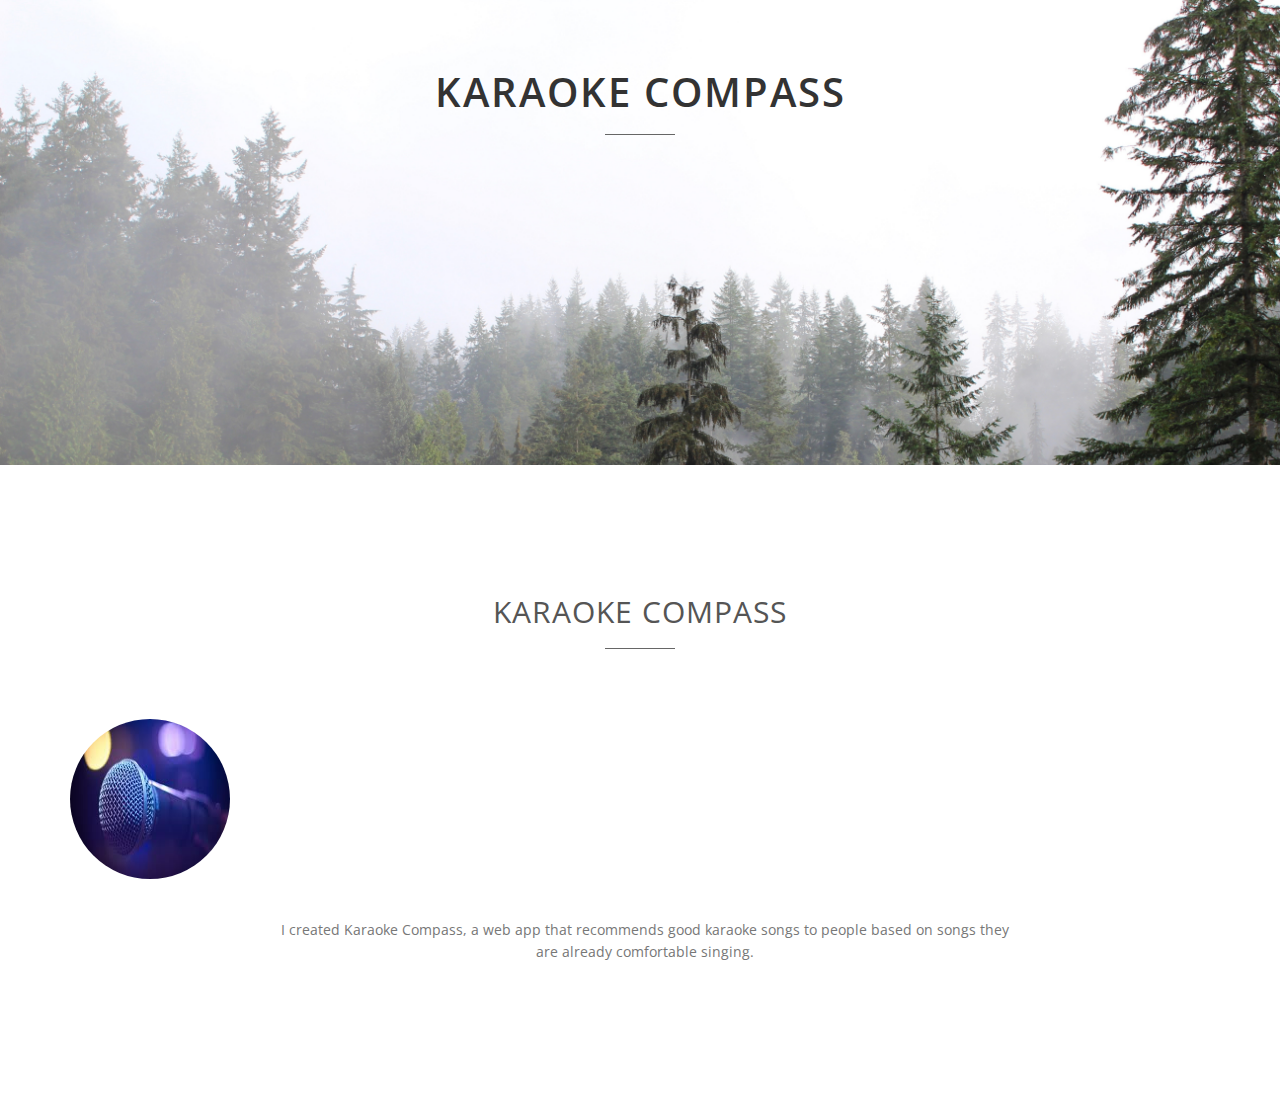
==== karaoke_compass.html @ a1392f0d "Committing changes with new webpages for projects, plus lots of aesthetic changes on index page" ====
<!DOCTYPE html>
<html lang="en">
<head>
<meta charset="utf-8">
<meta name="viewport" content="width=device-width, initial-scale=1">
<title>Jillian Schleicher</title>
<meta name="description" content="">
<meta name="author" content="">

<!-- Favicons
    ================================================== -->
<link rel="shortcut icon" href="img/favicon.ico" type="image/x-icon">
<link rel="apple-touch-icon" href="img/apple-touch-icon.png">
<link rel="apple-touch-icon" sizes="72x72" href="img/apple-touch-icon-72x72.png">
<link rel="apple-touch-icon" sizes="114x114" href="img/apple-touch-icon-114x114.png">

<!-- Bootstrap -->
<link rel="stylesheet" type="text/css"  href="css/bootstrap.css">
<link rel="stylesheet" type="text/css" href="fonts/font-awesome/css/font-awesome.css">

<!-- Stylesheet
    ================================================== -->
<link rel="stylesheet" type="text/css"  href="css/style.css">
<link rel="stylesheet" type="text/css" href="css/nivo-lightbox/nivo-lightbox.css">
<link rel="stylesheet" type="text/css" href="css/nivo-lightbox/default.css">
<link href='http://fonts.googleapis.com/css?family=Open+Sans:400,700,800,600,300' rel='stylesheet' type='text/css'>
<script type="text/javascript" src="js/modernizr.custom.js"></script>

<!-- HTML5 shim and Respond.js for IE8 support of HTML5 elements and media queries -->
<!-- WARNING: Respond.js doesn't work if you view the page via file:// -->
<!--[if lt IE 9]>
      <script src="https://oss.maxcdn.com/html5shiv/3.7.2/html5shiv.min.js"></script>
      <script src="https://oss.maxcdn.com/respond/1.4.2/respond.min.js"></script>
    <![endif]-->
</head>
<body id="page-top" data-spy="scroll" data-target=".navbar-fixed-top">

<!-- Header -->
<header id="header">
  <div class="intro">
    <div class="container">
      <div class="row">
        <div class="intro-text">
          <h1>Karaoke Compass</h1>
          <hr>
      </div>
    </div>
  </div>
</header>
<!-- Navigation -->
<!--<div id="nav">
  <nav class="navbar navbar-custom">
    <div class="container">
      <div class="navbar-header">
        <button type="button" class="navbar-toggle" data-toggle="collapse" data-target=".navbar-main-collapse"> <i class="fa fa-bars"></i> </button>
      </div>
-->
      <!-- Collect the nav links, forms, and other content for toggling -->
<!--      <div class="collapse navbar-collapse navbar-main-collapse">
        <ul class="nav navbar-nav">
-->
          <!-- Hidden li included to remove active class from about link when scrolled up past about section -->
<!--          <li class="hidden"> <a href="#page-top"></a> </li>
          <li> <a class="page-scroll" href="#about">About</a> </li>
          <li> <a class="page-scroll" href="#projects">Projects</a> </li>
          <li> <a class="page-scroll" href="#contact">Contact</a> </li>
        </ul>
      </div>
    </div>
  </nav>
</div>
-->
<!-- About Section -->
<div id="about">
  <div class="container">
    <div class="section-title text-center center">
      <h2>Karaoke Compass</h2>
      <hr>
    </div>
    <div class="row">
      <div class="col-sm-6 col-md-3 col-lg-4 graphic">
      <!--<div class="col-md-12 text-center">--><img src="img/projects/karaoke_compass.jpeg" class="img-responsive">
    </div>
      <div class="col-md-8 col-md-offset-2">
        <div class="about-text">
          <p>I created Karaoke Compass, a web app that recommends good karaoke songs to people based on songs they are already
          comfortable singing.</p>

<!--          <a href="#projects" class="btn btn-default btn-lg page-scroll">My Projects</a> --> <!--</div>
      </div>
    </div>
  </div>
</div>
-->
<!-- projects Section -->
<!--<div id="projects">
  <div class="container">
    <div class="section-title text-center center">
      <h2>My Projects</h2>
      <hr>
    </div>
-->
<!--    <div class="categories">
      <ul class="cat">
        <li>
          <ol class="type">
            <li><a href="#" data-filter="*" class="active">All</a></li>
            <li><a href="#" data-filter=".graphic">Graphic Design</a></li>
            <li><a href="#" data-filter=".illustration">Illustration</a></li>
            <li><a href="#" data-filter=".photography">Photography</a></li>
          </ol>
        </li>
      </ul>
      <div class="clearfix"></div>
-->
<!--
    </div>
    <div class="row">
      <div class="projects-items">
        <div class="col-sm-6 col-md-3 col-lg-4 graphic">
          <div class="projects-item">
            <div class="hover-bg"> <a href="img/projects/01-large.jpg" title="Project Title" data-lightbox-gallery="gallery1">
              <div class="hover-text">
                <h4>Karaoke Compass</h4>
              </div>
              <img src="img/projects/karaoke_compass.jpeg" class="img-responsive" alt="Project Title"> </a> </div>
          </div>
        </div>
        <div class="col-sm-6 col-md-3 col-lg-4 graphic">
          <div class="projects-item">
            <div class="hover-bg"> <a href="img/projects/02-large.jpg" title="Project Title" data-lightbox-gallery="gallery1">
              <div class="hover-text">
                <h4>Magma Mixing</h4>
              </div>
              <img src="img/projects/mixing_bowl.png" class="img-responsive" alt="Project Title"> </a> </div>
          </div>
        </div>
-->
<!--
        <div class="col-sm-6 col-md-3 col-lg-3 graphic">
          <div class="projects-item">
            <div class="hover-bg"> <a href="img/projects/03-large.jpg" title="Project Title" data-lightbox-gallery="gallery1">
              <div class="hover-text">
                <h4>Project Title</h4>
              </div>
              <img src="img/projects/03-small.jpg" class="img-responsive" alt="Project Title"> </a> </div>
          </div>
        </div>
        <div class="col-sm-6 col-md-3 col-lg-3 graphic">
          <div class="projects-item">
            <div class="hover-bg"> <a href="img/projects/04-large.jpg" title="Project Title" data-lightbox-gallery="gallery1">
              <div class="hover-text">
                <h4>Project Title</h4>
              </div>
              <img src="img/projects/04-small.jpg" class="img-responsive" alt="Project Title"> </a> </div>
          </div>
        </div>
        <div class="col-sm-6 col-md-3 col-lg-3 illustration">
          <div class="projects-item">
            <div class="hover-bg"> <a href="img/projects/05-large.jpg" title="Project Title" data-lightbox-gallery="gallery1">
              <div class="hover-text">
                <h4>Project Title</h4>
              </div>
              <img src="img/projects/05-small.jpg" class="img-responsive" alt="Project Title"> </a> </div>
          </div>
        </div>
        <div class="col-sm-6 col-md-3 col-lg-3 photography">
          <div class="projects-item">
            <div class="hover-bg"> <a href="img/projects/06-large.jpg" title="Project Title" data-lightbox-gallery="gallery1">
              <div class="hover-text">
                <h4>Project Title</h4>
              </div>
              <img src="img/projects/06-small.jpg" class="img-responsive" alt="Project Title"> </a> </div>
          </div>
        </div>
        <div class="col-sm-6 col-md-3 col-lg-3 photography">
          <div class="projects-item">
            <div class="hover-bg"> <a href="img/projects/07-large.jpg" title="Project Title" data-lightbox-gallery="gallery1">
              <div class="hover-text">
                <h4>Project Title</h4>
              </div>
              <img src="img/projects/07-small.jpg" class="img-responsive" alt="Project Title"> </a> </div>
          </div>
        </div>
        <div class="col-sm-6 col-md-3 col-lg-3 graphic">
          <div class="projects-item">
            <div class="hover-bg"> <a href="img/projects/08-large.jpg" title="Project Title" data-lightbox-gallery="gallery1">
              <div class="hover-text">
                <h4>Project Title</h4>
              </div>
              <img src="img/projects/08-small.jpg" class="img-responsive" alt="Project Title"> </a> </div>
          </div>
        </div>
        <div class="col-sm-6 col-md-3 col-lg-3 illustration">
          <div class="projects-item">
            <div class="hover-bg"> <a href="img/projects/09-large.jpg" title="Project Title" data-lightbox-gallery="gallery1">
              <div class="hover-text">
                <h4>Project Title</h4>
              </div>
              <img src="img/projects/09-small.jpg" class="img-responsive" alt="Project Title"> </a> </div>
          </div>
        </div>
        <div class="col-sm-6 col-md-3 col-lg-3 photography">
          <div class="projects-item">
            <div class="hover-bg"> <a href="img/projects/10-large.jpg" title="Project Title" data-lightbox-gallery="gallery1">
              <div class="hover-text">
                <h4>Project Title</h4>
              </div>
              <img src="img/projects/10-small.jpg" class="img-responsive" alt="Project Title"> </a> </div>
          </div>
        </div>
        <div class="col-sm-6 col-md-3 col-lg-3 photography">
          <div class="projects-item">
            <div class="hover-bg"> <a href="img/projects/11-large.jpg" title="Project Title" data-lightbox-gallery="gallery1">
              <div class="hover-text">
                <h4>Project Title</h4>
              </div>
              <img src="img/projects/11-small.jpg" class="img-responsive" alt="Project Title"> </a> </div>
          </div>
        </div>
        <div class="col-sm-6 col-md-3 col-lg-3 graphic">
          <div class="projects-item">
            <div class="hover-bg"> <a href="img/projects/12-large.jpg" title="Project Title" data-lightbox-gallery="gallery1">
              <div class="hover-text">
                <h4>Project Title</h4>
              </div>
              <img src="img/projects/12-small.jpg" class="img-responsive" alt="Project Title"> </a> </div>
          </div>
        </div> -->
<!--      </div>
    </div>
  </div>
</div>
-->
<!-- Contact Section -->
<!--
<div id="contact" class="text-center">
  <div class="container">
    <div class="section-title center">
      <h2>Get In Touch</h2>
      <hr>
    </div>
    <div class="col-md-8 col-md-offset-2">
      <form name="sentMessage" id="contactForm" novalidate>
        <div class="row">
          <div class="col-md-6">
            <div class="form-group">
              <input type="text" id="name" class="form-control" placeholder="Name" required="required">
              <p class="help-block text-danger"></p>
            </div>
          </div>
          <div class="col-md-6">
            <div class="form-group">
              <input type="email" id="email" class="form-control" placeholder="Email" required="required">
              <p class="help-block text-danger"></p>
            </div>
          </div>
        </div>
        <div class="form-group">
          <textarea name="message" id="message" class="form-control" rows="4" placeholder="Message" required></textarea>
          <p class="help-block text-danger"></p>
        </div>
        <div id="success"></div>
        <button type="submit" class="btn btn-default btn-lg">Send Message</button>
      </form>
      <div class="social">
        <ul>
          <li><a href="https://github.com/jmschleicher11"><i class="fa fa-github"></i></a></li>
          <li><a href="https://www.linkedin.com/in/jillian-schleicher/"><i class="fa fa-linkedin-square"></i></a></li>
          <li><a href="https://www.youtube.com/channel/UCqGw4RT7J3ptN88zyoJSFWA"><i class="fa fa-youtube"></i></a></li>
        </ul>
      </div>
    </div>
  </div>
</div>
<div id="footer">
  <div class="container text-center">
    <div class="fnav">
      <p>Copyright &copy; 2016 Magnum. Designed by <a href="http://www.templatewire.com" rel="nofollow">TemplateWire</a></p>
    </div>
  </div>
</div>
-->
<script type="text/javascript" src="js/jquery.1.11.1.js"></script>
<script type="text/javascript" src="js/bootstrap.js"></script>
<script type="text/javascript" src="js/SmoothScroll.js"></script>
<script type="text/javascript" src="js/nivo-lightbox.js"></script>
<script type="text/javascript" src="js/jquery.isotope.js"></script>
<script type="text/javascript" src="js/jqBootstrapValidation.js"></script>
<script type="text/javascript" src="js/contact_me.js"></script>
<script type="text/javascript" src="js/main.js"></script>
</body>
</html>
---- css/style.css ----
body, html {
	font-family: 'Open Sans', sans-serif;
	text-rendering: optimizeLegibility !important;
	-webkit-font-smoothing: antialiased !important;
	color: #777;
	width: 100% !important;
	height: 100% !important;
}
h2 {
	margin: 0 0 20px 0;
	color: #555;
	text-transform: uppercase;
	letter-spacing: 1px;
	font-weight: 400;
	font-size: 30px;
}
h3, h4 {
	color: #222;
	font-size: 18px;
	font-weight: 300;
	letter-spacing: 1px;
}
h5 {
	text-transform: uppercase;
	font-weight: 700;
	line-height: 20px;
}
p.intro {
	font-size: 16px;
	margin: 12px 0 0;
	line-height: 24px;
}
a {
	color: #555;
}
a:hover, a:focus {
	text-decoration: none;
	color: #000;
}
ul, ol {
	list-style: none;
}
.clearfix:after {
	visibility: hidden;
	display: block;
	font-size: 0;
	content: " ";
	clear: both;
	height: 0;
}
.clearfix {
	display: inline-block;
}
* html .clearfix {
	height: 1%;
}
.clearfix {
	display: block;
}
ul, ol {
	padding: 0;
	webkit-padding: 0;
	moz-padding: 0;
}
hr {
	height: 1px;
	width: 70px;
	text-align: center;
	position: relative;
	background: #666;
	margin: 0 auto;
	margin-bottom: 30px;
	border: 0;
}
/* Navigation */
#nav {
	z-index: 9999;
}
#nav.affix {
	position: fixed;
	top: 0;
	width: 100%
}
.navbar .navbar-nav {
	display: inline-block;
	float: none;
	vertical-align: top;
}
.navbar .navbar-collapse {
	text-align: center;
}
.navbar-custom {
	margin-bottom: 0;
	background-color: #f6f6f6;
	border-radius: 0px;
	padding: 10px 0;
	border-bottom: 2px solid #fff;
}
.navbar-custom a {
	color: #555;
}
.navbar-custom .nav li a {
	margin: 0 60px;
	text-transform: uppercase;
	letter-spacing: 2px;
	-webkit-transition: background .3s ease-in-out;
	-moz-transition: background .3s ease-in-out;
	transition: background .3s ease-in-out;
}
.navbar-custom .nav li a:hover {
	outline: 0;
	color: #000;
	background-color: transparent;
}
.navbar-custom .nav li a:focus, .navbar-custom .nav li a:active {
	outline: 0;
	background-color: transparent;
	color: #000;
}
.navbar-custom .nav li.active {
	outline: 0;
}
.navbar-custom .nav li.active a {
	background-color: rgba(255,255,255,.3);
}
.navbar-custom .nav li.active a:hover {
	color: #fff;
}
.btn-default {
	text-transform: uppercase;
	color: #555;
	background-color: transparent;
	border-color: #777;
	padding: 14px 20px;
	margin: 0;
	font-size: 16px;
	border-radius: 0;
}
.btn-default:hover, .btn-default:focus, .btn-default.focus, .btn-default:active, .btn-default.active {
	color: #fff;
	background-color: #121d1f;
	border-color: #121d1f;
}
/* Header Section */
.intro {
	display: table;
	width: 100%;
	padding: 0;
	text-align: center;
	color: #333;
	background: url(../img/intro-bg.jpg) no-repeat center top;
	background-color: #e5e5e5;
	-webkit-background-size: cover;
	-moz-background-size: cover;
	background-size: cover;
	-o-background-size: cover;
}
.section-title.center {
	padding: 10px 0 40px 0;
}
.intro h1 {
	font-size: 40px;
	font-weight: 600;
	letter-spacing: 2px;
	text-transform: uppercase;
	margin-bottom: 20px;
	color: #333;
}
.intro p {
	font-size: 20px;
	margin-bottom: 40px;
	margin-top: 20px;
}
header .intro-text {
	padding-top: 50px;
	padding-bottom: 300px;
}
/* About Section */
#about {
	padding: 120px 0;
}
#about .about-text {
	margin-left: 10px;
	text-align: center;
}
#about img {
	border-radius: 50%;
	width: 160px;
	height: 160px;
	display: inline-block;
}
#about p {
	margin-top: 40px;
	margin-bottom: 30px;
	line-height: 22px;
}
/* Portfolio Section */
#portfolio {
	padding: 120px 0;
	background: #f6f6f6;
}
.categories {
	padding-bottom: 30px;
	text-align: center;
}
ul.cat li {
	display: inline-block;
	margin-left: 30 px;
  margin-right: 30 px;

}
ol.type li {
	display: inline-block;
	margin-left: 30 px;
	margin-right: 30 px;
	width: 50%;
}
ol.type li a {
	border: 1px solid #777;
	color: #555;
	padding: 8px 20px;
}
ol.type li a.active {
	background: #222;
	border: 1px solid #222;
	color: #fff;
}
ol.type li a:hover {
	background: #222;
	border: 1px solid #222;
	color: #fff;
}
.isotope-item {
	z-index: 2
}
.isotope-hidden.isotope-item {
	z-index: 1
}
.isotope, .isotope .isotope-item {
	/* change duration value to whatever you like */
	-webkit-transition-duration: 0.8s;
	-moz-transition-duration: 0.8s;
	transition-duration: 0.8s;
}
.isotope-item {
	margin-right: -1px;
	-webkit-backface-visibility: hidden;
	backface-visibility: hidden;
}
.isotope {
	-webkit-backface-visibility: hidden;
	backface-visibility: hidden;
	-webkit-transition-property: height, width;
	-moz-transition-property: height, width;
	transition-property: height, width;
}
.isotope .isotope-item {
	-webkit-backface-visibility: hidden;
	backface-visibility: hidden;
	-webkit-transition-property: -webkit-transform, opacity;
	-moz-transition-property: -moz-transform, opacity;
	transition-property: transform, opacity;
}
.portfolio-item {
	margin: 20px 0;
	-webkit-transition: all 0.5s ease-out;
	-moz-transition: all 0.5s ease-out;
	-ms-transition: all 0.5s ease-out;
	-o-transition: all 0.5s ease-out;
	transition: all 0.5s ease-out;
}
.portfolio-item:hover {
	-webkit-transform: scale(1.1);
	-moz-transform: scale(1.1);
	-ms-transform: scale(1.1);
	-o-transform: scale(1.1);
	transform: scale(1.1);
}
.portfolio-item .hover-bg {
	height: 195px;
	overflow: hidden;
	position: relative;
}
.hover-bg .hover-text {
	position: absolute;
	text-align: center;
	margin: 0 auto;
	color: #ffffff;
	background: rgba(0, 0, 0, 0.66);
	padding: 30% 0 0 0;
	height: 100%;
	width: 100%;
	opacity: 0;
	transition: all 0.5s;
}
.hover-bg .hover-text>h4 {
	text-transform: uppercase;
	opacity: 0;
	color: #fff;
	-webkit-transform: translateY(100%);
	transform: translateY(100%);
	transition: all 0.3s;
}
.hover-bg:hover .hover-text>h4 {
	opacity: 1;
	-webkit-backface-visibility: hidden;
	-webkit-transform: translateY(0);
	transform: translateY(0);
}
.hover-bg .hover-text>i {
	opacity: 0;
	-webkit-transform: translateY(0);
	transform: translateY(0);
	transition: all 0.3s;
}
.hover-bg:hover .hover-text>i {
	opacity: 1;
	-webkit-backface-visibility: hidden;
	-webkit-transform: translateY(100%);
	transform: translateY(100%);
}
.hover-bg:hover .hover-text {
	opacity: 1;
}
#portfolio i.fa {
	font-size: 20px;
	padding: 5px;
	color: #E87E04;
}
/* Contact Section */
#contact {
	padding: 120px 0 60px 0;
}
#contact h3 {
	padding-top: 20px;
	font-size: 20px;
	font-weight: 400;
	color: #fff;
}
#contact form {
	padding: 30px 0;
}
#contact .text-danger {
	color: #E87E04;
	text-align: left;
}
label {
	font-size: 12px;
	font-weight: 400;
	font-family: 'Open Sans', sans-serif;
	float: left;
}
#contact .form-control {
	display: block;
	width: 100%;
	padding: 6px 12px;
	font-size: 14px;
	line-height: 1.42857143;
	color: #2c3e50;
	background-color: rgba(255,255,255,0.8);
	background-image: none;
	border: 1px solid #999;
	border-radius: 0;
	-webkit-box-shadow: none;
	box-shadow: none;
	-webkit-transition: none;
	-o-transition: none;
	transition: none;
}
#contact .form-control:focus {
	border-color: inherit;
	outline: 0;
	-webkit-box-shadow: transparent;
	box-shadow: transparent;
}
.form-control::-webkit-input-placeholder {
color: #2c3e50;
}
.form-control:-moz-placeholder {
color: #2c3e50;
}
.form-control::-moz-placeholder {
color: #2c3e50;
}
.form-control:-ms-input-placeholder {
color: #2c3e50;
}
#contact .social {
	margin-top: 80px;
}
#contact .social ul li {
	display: inline-block;
	margin: 0 20px;
}
#contact .social i.fa {
	font-size: 40px;
	padding: 4px;
	color: #444;
	transition: all 0.5s;
}
#contact .social i.fa:hover {
	color: #000;
}
.btn:active, .btn.active {
	background-image: none;
	outline: 0;
	-webkit-box-shadow: none;
	box-shadow: none;
}
a:focus, .btn:focus, .btn:active:focus, .btn.active:focus, .btn.focus, .btn:active.focus, .btn.active.focus {
	outline: none;
	outline-offset: none;
}
/* Footer Section*/
#footer {
	background: #f6f6f6;
	color: #777;
	padding: 30px 0 25px 0;
}
#footer p {
	font-size: 13px;
}
#footer a {
	color: #555;
}
#footer a:hover {
	color: #000;
}
.center {
    display: block;
    margin-left: auto;
    margin-right: auto;
    width: 50%;
}
---- css/nivo-lightbox/default.css ----
/*
 * Nivo Lightbox Default Theme v1.0
 * http://dev7studios.com/nivo-lightbox
 *
 * Copyright 2013, Dev7studios
 * Free to use and abuse under the MIT license.
 * http://www.opensource.org/licenses/mit-license.php
 */
 
 .nivo-lightbox-theme-default * {
    -webkit-box-sizing: initial !important;
    -moz-box-sizing: initial !important;
    box-sizing: initial !important;
 }
.nivo-lightbox-theme-default.nivo-lightbox-overlay { 
	background: #666;
	background: rgba(0,0,0,0.6); 
}
.nivo-lightbox-theme-default .nivo-lightbox-content.nivo-lightbox-loading { background: url(loading.gif) no-repeat 50% 50%; }

.nivo-lightbox-theme-default .nivo-lightbox-nav {
	top: 10%;
	width: 8%;
	height: 80%;
	text-indent: -9999px;
	background-repeat: no-repeat;
	background-position: 50% 50%;
	opacity: 0.5;
}
.nivo-lightbox-theme-default .nivo-lightbox-nav:hover { 
	opacity: 1; 
	background-color: transparent;
}
.nivo-lightbox-theme-default .nivo-lightbox-prev { 
	background-image: url(prev.png); 
	border-radius: 0 3px 3px 0;
}
.nivo-lightbox-theme-default .nivo-lightbox-next { 
	background-image: url(next.png); 
	border-radius: 3px 0 0 3px;
}

.nivo-lightbox-theme-default .nivo-lightbox-close {
	display: block;
	background: url(close.png) no-repeat 5px 5px;
	width: 16px;
	height: 16px;
	text-indent: -9999px;
	padding: 5px;
	opacity: 0.5;
}
.nivo-lightbox-theme-default .nivo-lightbox-close:hover { opacity: 1; }

.nivo-lightbox-theme-default .nivo-lightbox-title-wrap { bottom: -7%; }
.nivo-lightbox-theme-default .nivo-lightbox-title {
	font: 14px/20px 'Helvetica Neue', Helvetica, Arial, sans-serif;
	font-style: normal;
	font-weight: normal;
	background: #000;
	color: #fff;
	padding: 7px 15px;
	border-radius: 30px;
}

.nivo-lightbox-theme-default .nivo-lightbox-image img {
	background: #fff;
	-webkit-box-shadow: 0px 1px 1px rgba(0,0,0,0.4);
	   -moz-box-shadow: 0px 1px 1px rgba(0,0,0,0.4);
	        box-shadow: 0px 1px 1px rgba(0,0,0,0.4);
}
.nivo-lightbox-theme-default .nivo-lightbox-ajax,
.nivo-lightbox-theme-default .nivo-lightbox-inline {
	background: #fff;
	padding: 40px;
	-webkit-box-shadow: 0px 1px 1px rgba(0,0,0,0.4);
	   -moz-box-shadow: 0px 1px 1px rgba(0,0,0,0.4);
	        box-shadow: 0px 1px 1px rgba(0,0,0,0.4);
}

@media (-webkit-min-device-pixel-ratio: 1.3),
       (-o-min-device-pixel-ratio: 2.6/2),
       (min--moz-device-pixel-ratio: 1.3),
       (min-device-pixel-ratio: 1.3),
       (min-resolution: 1.3dppx) {

	.nivo-lightbox-theme-default .nivo-lightbox-content.nivo-lightbox-loading { 
		background-image: url(loading@2x.gif); 
		background-size: 32px 32px;
	}
	.nivo-lightbox-theme-default .nivo-lightbox-prev { 
		background-image: url(prev@2x.png); 
		background-size: 48px 48px;
	}
	.nivo-lightbox-theme-default .nivo-lightbox-next { 
		background-image: url(next@2x.png); 
		background-size: 48px 48px;
	}
	.nivo-lightbox-theme-default .nivo-lightbox-close { 
		background-image: url(close@2x.png); 
		background-size: 16px 16px;
	}
	
}
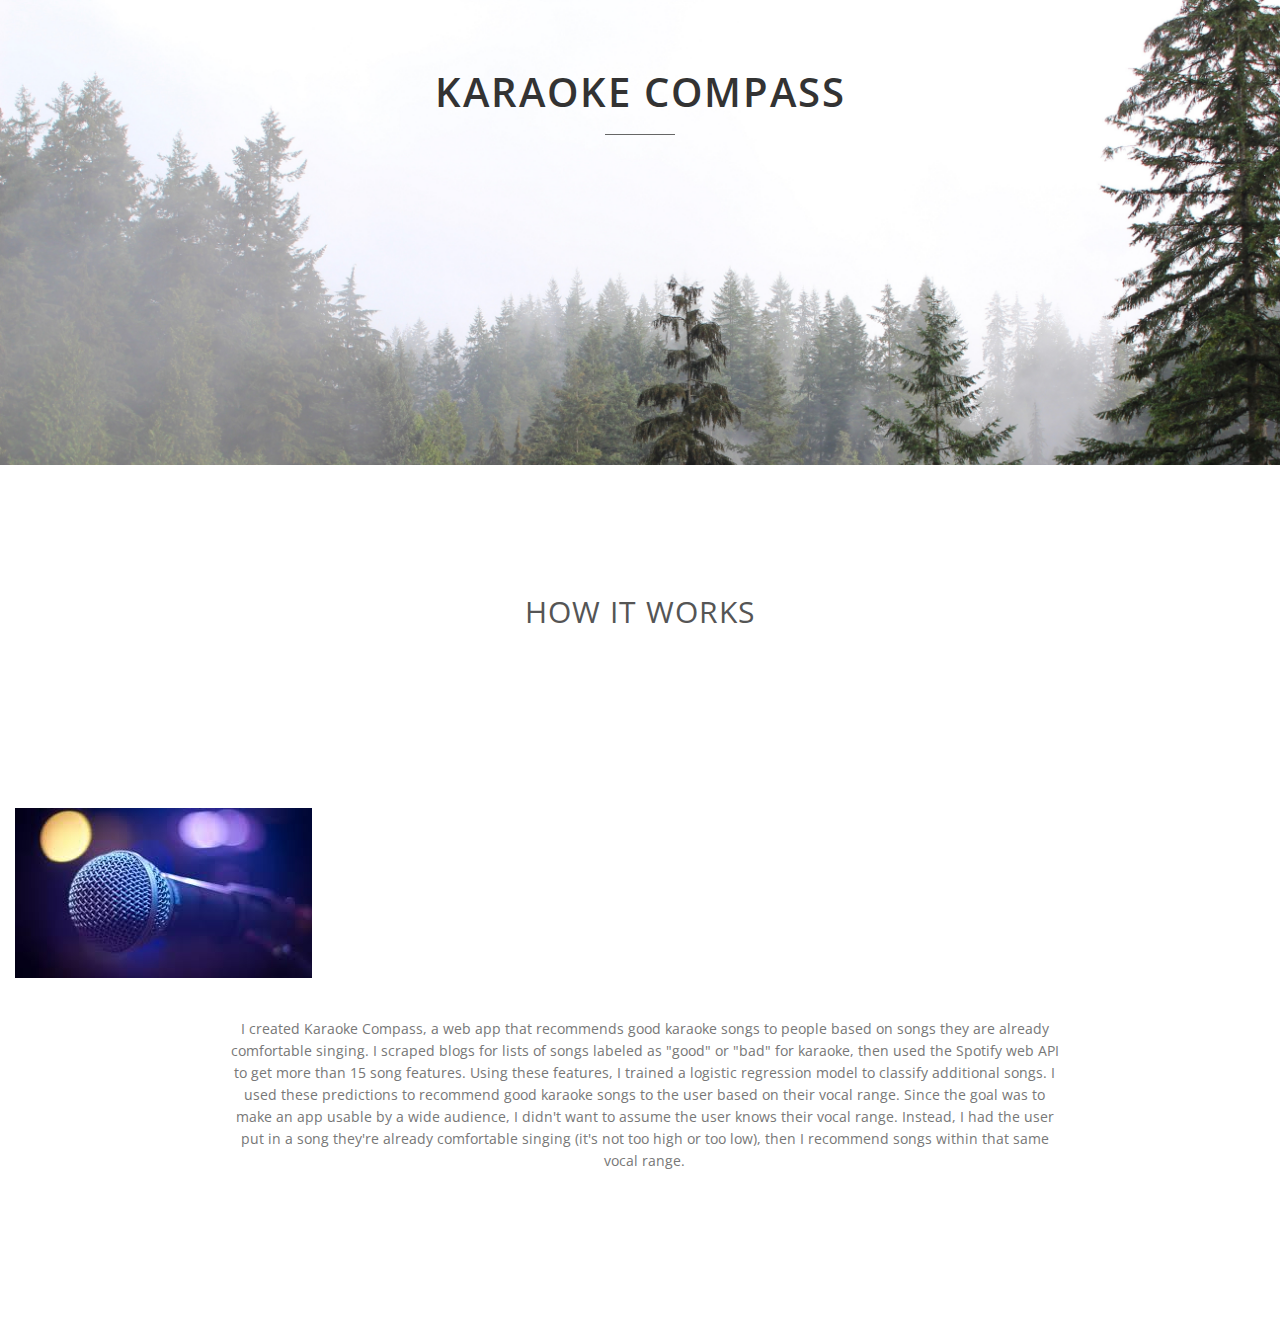
==== commit 4309c9ab: "Playing with k_c page to add information about it" ====
--- a/karaoke_compass.html
+++ b/karaoke_compass.html
@@ -46,6 +46,7 @@
       </div>
     </div>
   </div>
+</div>
 </header>
 <!-- Navigation -->
 <!--<div id="nav">
@@ -74,213 +75,36 @@
 <div id="about">
   <div class="container">
     <div class="section-title text-center center">
-      <h2>Karaoke Compass</h2>
-      <hr>
+      <h2>How it works</h2>
     </div>
-    <div class="row">
-      <div class="col-sm-6 col-md-3 col-lg-4 graphic">
-      <!--<div class="col-md-12 text-center">--><img src="img/projects/karaoke_compass.jpeg" class="img-responsive">
-    </div>
-      <div class="col-md-8 col-md-offset-2">
-        <div class="about-text">
-          <p>I created Karaoke Compass, a web app that recommends good karaoke songs to people based on songs they are already
-          comfortable singing.</p>
-
-<!--          <a href="#projects" class="btn btn-default btn-lg page-scroll">My Projects</a> --> <!--</div>
+  </div>
+</div>
+<div class="portfolio">
+  <div class="col-lg-4 graphic">
+    <img src="img/projects/karaoke_compass.jpeg" class="img responsive">
+  </div>
+</div>
+  <!-- About Section -->
+  <div id="about">
+      <div class="row">
+        <div class="col-md-8 col-md-offset-2">
+          <div class="about-text">
+            <p>I created Karaoke Compass, a web app that recommends good karaoke songs to people based on songs they are already
+            comfortable singing. I scraped blogs for lists of songs labeled as "good" or "bad" for karaoke, then used the Spotify
+            web API to get more than 15 song features. Using these features, I trained a logistic regression model to classify
+            additional songs. I used these predictions to recommend good karaoke songs to the user based on their vocal range.
+            Since the goal was to make an app usable by a wide audience, I didn't want to assume the user knows their vocal range.
+            Instead, I had the user put in a song they're already comfortable singing (it's not too high or too low), then I recommend
+            songs within that same vocal range.</p>
+          </div>
+        </div>
       </div>
     </div>
   </div>
 </div>
--->
-<!-- projects Section -->
-<!--<div id="projects">
-  <div class="container">
-    <div class="section-title text-center center">
-      <h2>My Projects</h2>
-      <hr>
-    </div>
--->
-<!--    <div class="categories">
-      <ul class="cat">
-        <li>
-          <ol class="type">
-            <li><a href="#" data-filter="*" class="active">All</a></li>
-            <li><a href="#" data-filter=".graphic">Graphic Design</a></li>
-            <li><a href="#" data-filter=".illustration">Illustration</a></li>
-            <li><a href="#" data-filter=".photography">Photography</a></li>
-          </ol>
-        </li>
-      </ul>
-      <div class="clearfix"></div>
--->
-<!--
-    </div>
-    <div class="row">
-      <div class="projects-items">
-        <div class="col-sm-6 col-md-3 col-lg-4 graphic">
-          <div class="projects-item">
-            <div class="hover-bg"> <a href="img/projects/01-large.jpg" title="Project Title" data-lightbox-gallery="gallery1">
-              <div class="hover-text">
-                <h4>Karaoke Compass</h4>
-              </div>
-              <img src="img/projects/karaoke_compass.jpeg" class="img-responsive" alt="Project Title"> </a> </div>
-          </div>
-        </div>
-        <div class="col-sm-6 col-md-3 col-lg-4 graphic">
-          <div class="projects-item">
-            <div class="hover-bg"> <a href="img/projects/02-large.jpg" title="Project Title" data-lightbox-gallery="gallery1">
-              <div class="hover-text">
-                <h4>Magma Mixing</h4>
-              </div>
-              <img src="img/projects/mixing_bowl.png" class="img-responsive" alt="Project Title"> </a> </div>
-          </div>
-        </div>
--->
-<!--
-        <div class="col-sm-6 col-md-3 col-lg-3 graphic">
-          <div class="projects-item">
-            <div class="hover-bg"> <a href="img/projects/03-large.jpg" title="Project Title" data-lightbox-gallery="gallery1">
-              <div class="hover-text">
-                <h4>Project Title</h4>
-              </div>
-              <img src="img/projects/03-small.jpg" class="img-responsive" alt="Project Title"> </a> </div>
-          </div>
-        </div>
-        <div class="col-sm-6 col-md-3 col-lg-3 graphic">
-          <div class="projects-item">
-            <div class="hover-bg"> <a href="img/projects/04-large.jpg" title="Project Title" data-lightbox-gallery="gallery1">
-              <div class="hover-text">
-                <h4>Project Title</h4>
-              </div>
-              <img src="img/projects/04-small.jpg" class="img-responsive" alt="Project Title"> </a> </div>
-          </div>
-        </div>
-        <div class="col-sm-6 col-md-3 col-lg-3 illustration">
-          <div class="projects-item">
-            <div class="hover-bg"> <a href="img/projects/05-large.jpg" title="Project Title" data-lightbox-gallery="gallery1">
-              <div class="hover-text">
-                <h4>Project Title</h4>
-              </div>
-              <img src="img/projects/05-small.jpg" class="img-responsive" alt="Project Title"> </a> </div>
-          </div>
-        </div>
-        <div class="col-sm-6 col-md-3 col-lg-3 photography">
-          <div class="projects-item">
-            <div class="hover-bg"> <a href="img/projects/06-large.jpg" title="Project Title" data-lightbox-gallery="gallery1">
-              <div class="hover-text">
-                <h4>Project Title</h4>
-              </div>
-              <img src="img/projects/06-small.jpg" class="img-responsive" alt="Project Title"> </a> </div>
-          </div>
-        </div>
-        <div class="col-sm-6 col-md-3 col-lg-3 photography">
-          <div class="projects-item">
-            <div class="hover-bg"> <a href="img/projects/07-large.jpg" title="Project Title" data-lightbox-gallery="gallery1">
-              <div class="hover-text">
-                <h4>Project Title</h4>
-              </div>
-              <img src="img/projects/07-small.jpg" class="img-responsive" alt="Project Title"> </a> </div>
-          </div>
-        </div>
-        <div class="col-sm-6 col-md-3 col-lg-3 graphic">
-          <div class="projects-item">
-            <div class="hover-bg"> <a href="img/projects/08-large.jpg" title="Project Title" data-lightbox-gallery="gallery1">
-              <div class="hover-text">
-                <h4>Project Title</h4>
-              </div>
-              <img src="img/projects/08-small.jpg" class="img-responsive" alt="Project Title"> </a> </div>
-          </div>
-        </div>
-        <div class="col-sm-6 col-md-3 col-lg-3 illustration">
-          <div class="projects-item">
-            <div class="hover-bg"> <a href="img/projects/09-large.jpg" title="Project Title" data-lightbox-gallery="gallery1">
-              <div class="hover-text">
-                <h4>Project Title</h4>
-              </div>
-              <img src="img/projects/09-small.jpg" class="img-responsive" alt="Project Title"> </a> </div>
-          </div>
-        </div>
-        <div class="col-sm-6 col-md-3 col-lg-3 photography">
-          <div class="projects-item">
-            <div class="hover-bg"> <a href="img/projects/10-large.jpg" title="Project Title" data-lightbox-gallery="gallery1">
-              <div class="hover-text">
-                <h4>Project Title</h4>
-              </div>
-              <img src="img/projects/10-small.jpg" class="img-responsive" alt="Project Title"> </a> </div>
-          </div>
-        </div>
-        <div class="col-sm-6 col-md-3 col-lg-3 photography">
-          <div class="projects-item">
-            <div class="hover-bg"> <a href="img/projects/11-large.jpg" title="Project Title" data-lightbox-gallery="gallery1">
-              <div class="hover-text">
-                <h4>Project Title</h4>
-              </div>
-              <img src="img/projects/11-small.jpg" class="img-responsive" alt="Project Title"> </a> </div>
-          </div>
-        </div>
-        <div class="col-sm-6 col-md-3 col-lg-3 graphic">
-          <div class="projects-item">
-            <div class="hover-bg"> <a href="img/projects/12-large.jpg" title="Project Title" data-lightbox-gallery="gallery1">
-              <div class="hover-text">
-                <h4>Project Title</h4>
-              </div>
-              <img src="img/projects/12-small.jpg" class="img-responsive" alt="Project Title"> </a> </div>
-          </div>
-        </div> -->
-<!--      </div>
-    </div>
-  </div>
+
 </div>
--->
-<!-- Contact Section -->
-<!--
-<div id="contact" class="text-center">
-  <div class="container">
-    <div class="section-title center">
-      <h2>Get In Touch</h2>
-      <hr>
-    </div>
-    <div class="col-md-8 col-md-offset-2">
-      <form name="sentMessage" id="contactForm" novalidate>
-        <div class="row">
-          <div class="col-md-6">
-            <div class="form-group">
-              <input type="text" id="name" class="form-control" placeholder="Name" required="required">
-              <p class="help-block text-danger"></p>
-            </div>
-          </div>
-          <div class="col-md-6">
-            <div class="form-group">
-              <input type="email" id="email" class="form-control" placeholder="Email" required="required">
-              <p class="help-block text-danger"></p>
-            </div>
-          </div>
-        </div>
-        <div class="form-group">
-          <textarea name="message" id="message" class="form-control" rows="4" placeholder="Message" required></textarea>
-          <p class="help-block text-danger"></p>
-        </div>
-        <div id="success"></div>
-        <button type="submit" class="btn btn-default btn-lg">Send Message</button>
-      </form>
-      <div class="social">
-        <ul>
-          <li><a href="https://github.com/jmschleicher11"><i class="fa fa-github"></i></a></li>
-          <li><a href="https://www.linkedin.com/in/jillian-schleicher/"><i class="fa fa-linkedin-square"></i></a></li>
-          <li><a href="https://www.youtube.com/channel/UCqGw4RT7J3ptN88zyoJSFWA"><i class="fa fa-youtube"></i></a></li>
-        </ul>
-      </div>
-    </div>
-  </div>
-</div>
-<div id="footer">
-  <div class="container text-center">
-    <div class="fnav">
-      <p>Copyright &copy; 2016 Magnum. Designed by <a href="http://www.templatewire.com" rel="nofollow">TemplateWire</a></p>
-    </div>
-  </div>
-</div>
--->
+
 <script type="text/javascript" src="js/jquery.1.11.1.js"></script>
 <script type="text/javascript" src="js/bootstrap.js"></script>
 <script type="text/javascript" src="js/SmoothScroll.js"></script>
